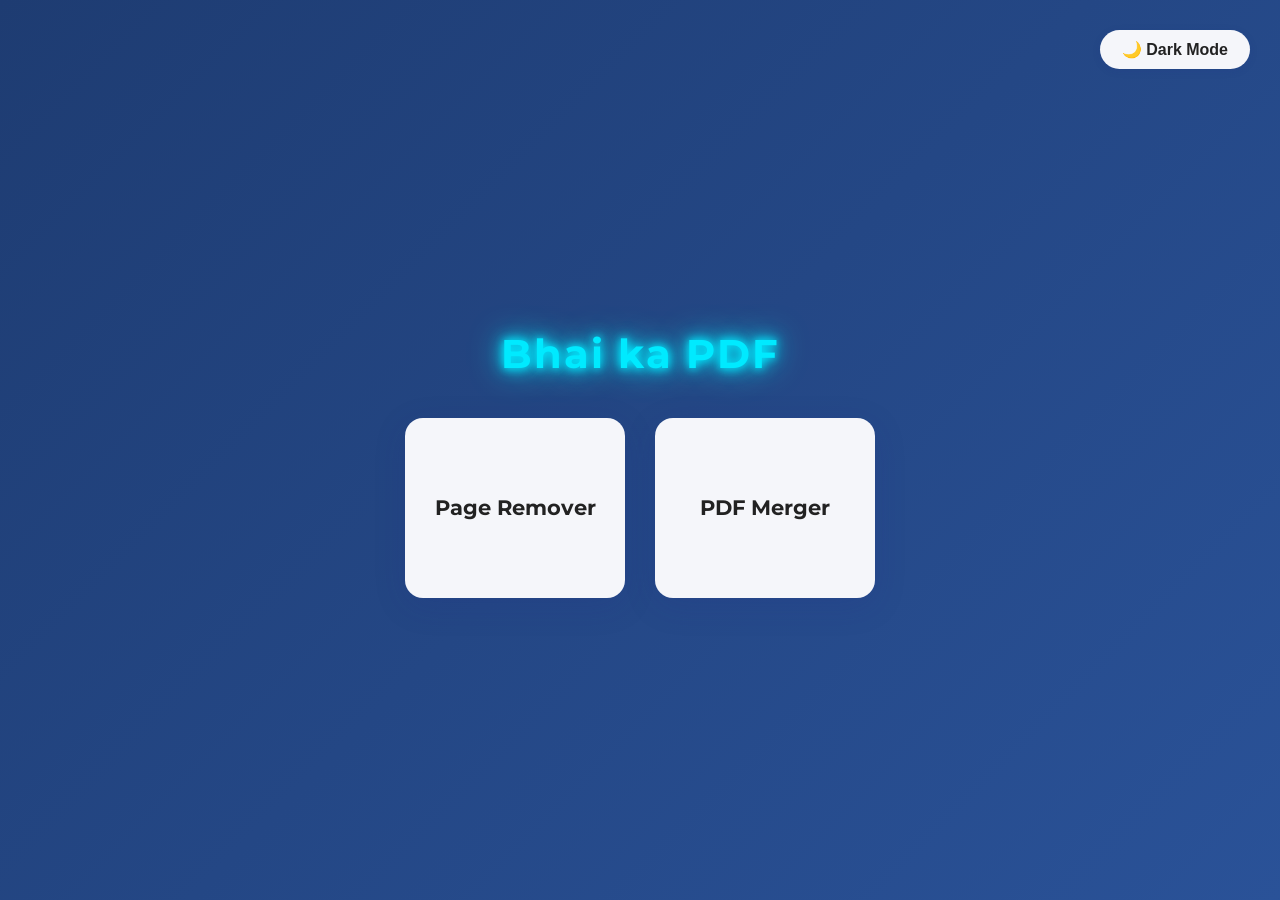
==== index.html @ 120509b6 "Add files via upload" ====
<!DOCTYPE html>
<html lang="en">

<head>
    <meta charset="UTF-8">
    <meta name="viewport" content="width=device-width, initial-scale=1.0">
    <title>Bhai ka PDF</title>
    <link href="https://fonts.googleapis.com/css2?family=Montserrat:wght@400;700&display=swap" rel="stylesheet">
    <style>
        :root {
            --primary-bg: linear-gradient(135deg, #1e3c72 0%, #2a5298 100%);
            --card-bg: #f5f6fa;
            --text-color: #222;
            --accent: #2a5298;
            --card-shadow: 0 8px 32px 0 rgba(31, 38, 135, 0.15);
        }

        body {
            background: var(--primary-bg);
            font-family: 'Montserrat', sans-serif;
            min-height: 100vh;
            margin: 0;
            display: flex;
            flex-direction: column;
            align-items: center;
            justify-content: center;
            transition: background 0.5s;
        }

        .dark-theme {
            --primary-bg: linear-gradient(135deg, #232526 0%, #414345 100%);
            --card-bg: #232526;
            --text-color: #f5f6fa;
            --accent: #6a11cb;
        }

        h1 {
            color: #00eaff;
            margin-bottom: 40px;
            font-size: 2.5rem;
            letter-spacing: 2px;
            text-shadow:
                0 0 8px #00eaff,
                0 0 16px #00eaff,
                0 0 32px #00eaff,
                0 2px 8px rgba(0, 234, 255, 0.15);
            transition: color 0.5s, text-shadow 0.5s;
        }

        .dark-theme h1 {
            color: #00eaff;
            text-shadow:
                0 0 12px #00eaff,
                0 0 32px #00eaff,
                0 0 48px #00eaff,
                0 2px 8px rgba(0, 234, 255, 0.25);
        }

        .card-container {
            display: flex;
            gap: 30px;
            flex-wrap: wrap;
            justify-content: center;
            width: 100%;
            max-width: 600px;
        }

        .card {
            background: var(--card-bg);
            color: var(--text-color);
            border-radius: 18px;
            box-shadow: var(--card-shadow);
            width: 220px;
            min-width: 180px;
            height: 180px;
            display: flex;
            flex-direction: column;
            align-items: center;
            justify-content: center;
            font-size: 1.3rem;
            font-weight: 700;
            cursor: pointer;
            position: relative;
            transition: transform 0.3s, box-shadow 0.3s, background 0.5s, color 0.5s;
            animation: fadeInUp 1s;
        }

        .card:hover {
            transform: scale(1.07) translateY(-8px);
            box-shadow: 0 16px 40px rgba(42, 82, 152, 0.18);
            background: var(--accent);
            color: #fff;
        }

        @keyframes fadeInUp {
            from {
                opacity: 0;
                transform: translateY(40px);
            }

            to {
                opacity: 1;
                transform: translateY(0);
            }
        }

        .toggle-btn {
            position: absolute;
            top: 30px;
            right: 30px;
            background: var(--card-bg);
            color: var(--text-color);
            border: none;
            border-radius: 50px;
            padding: 10px 22px;
            font-size: 1rem;
            font-weight: 600;
            box-shadow: 0 2px 8px rgba(31, 38, 135, 0.10);
            cursor: pointer;
            transition: background 0.5s, color 0.5s;
            z-index: 2;
        }

        .toggle-btn:hover {
            background: var(--accent);
            color: #fff;
        }

        @media (max-width: 700px) {
            .card-container {
                gap: 18px;
                max-width: 100%;
            }

            .card {
                width: 90vw;
                min-width: 140px;
                height: 120px;
                font-size: 1.1rem;
            }

            h1 {
                font-size: 2rem;
            }

            .toggle-btn {
                top: 12px;
                right: 12px;
                padding: 8px 16px;
                font-size: 0.95rem;
            }
        }
    </style>
</head>

<body>
    <button class="toggle-btn" id="themeToggle">🌙 Dark Mode</button>
    <h1>Bhai ka PDF</h1>
    <div class="card-container">
        <div class="card" onclick="location.href='PDF-Page-Remover.html'">
            Page Remover
        </div>
        <div class="card" onclick="location.href='PDF-Merger.html'">
            PDF Merger
        </div>
    </div>
    <script>
        const themeToggle = document.getElementById('themeToggle');
        let darkMode = false;
        themeToggle.onclick = function () {
            darkMode = !darkMode;
            document.body.classList.toggle('dark-theme', darkMode);
            themeToggle.textContent = darkMode ? '☀️ Light Mode' : '🌙 Dark Mode';
        };
    </script>
</body>

</html>
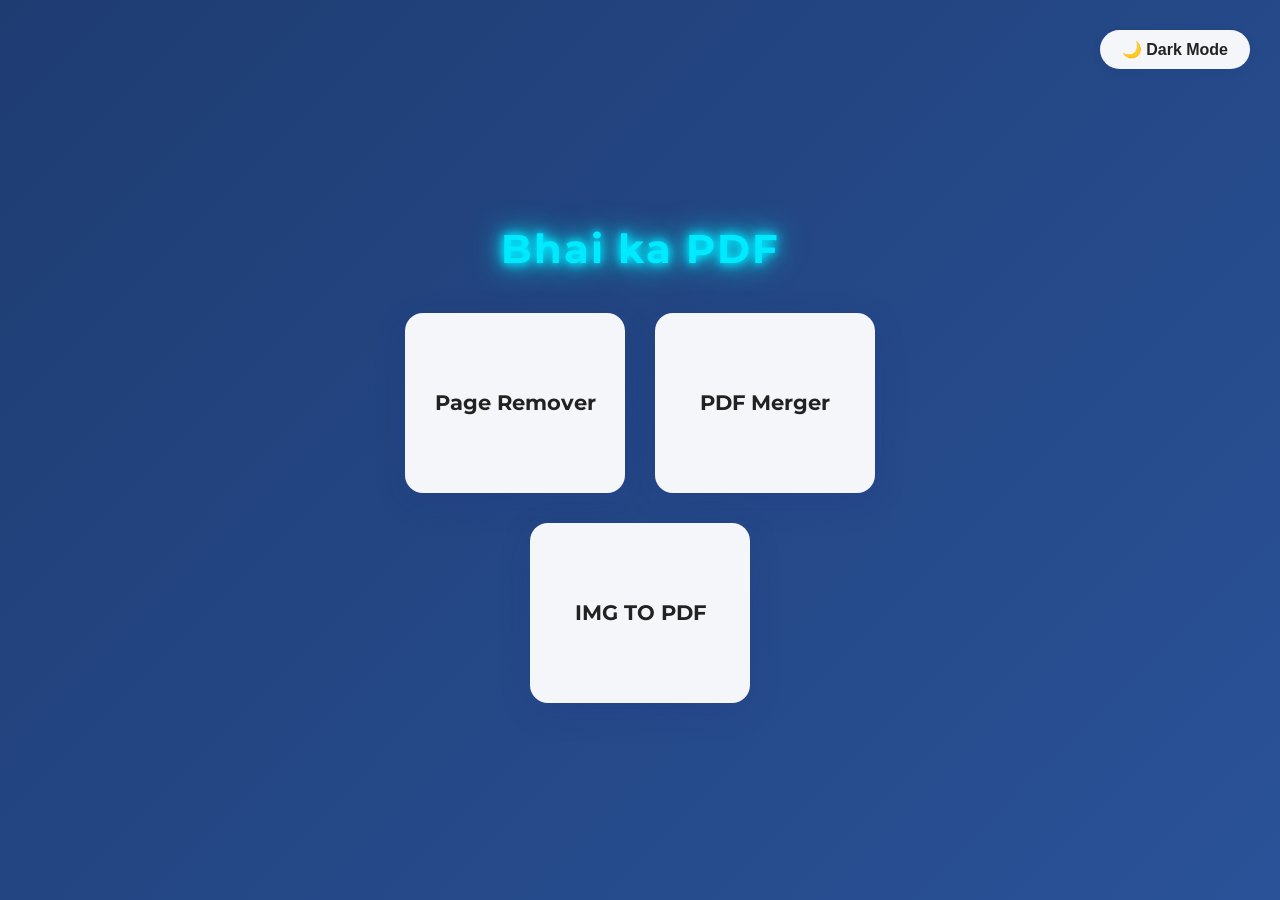
==== commit 48ddadcc: "Added img to pdf card" ====
--- a/index.html
+++ b/index.html
@@ -163,6 +163,9 @@
         <div class="card" onclick="location.href='PDF-Merger.html'">
             PDF Merger
         </div>
+        <div class="card" onclick="location.href='img-to-pdf.html'">
+            IMG TO PDF
+        </div>
     </div>
     <script>
         const themeToggle = document.getElementById('themeToggle');
@@ -175,4 +178,4 @@
     </script>
 </body>
 
-</html>+</html>
